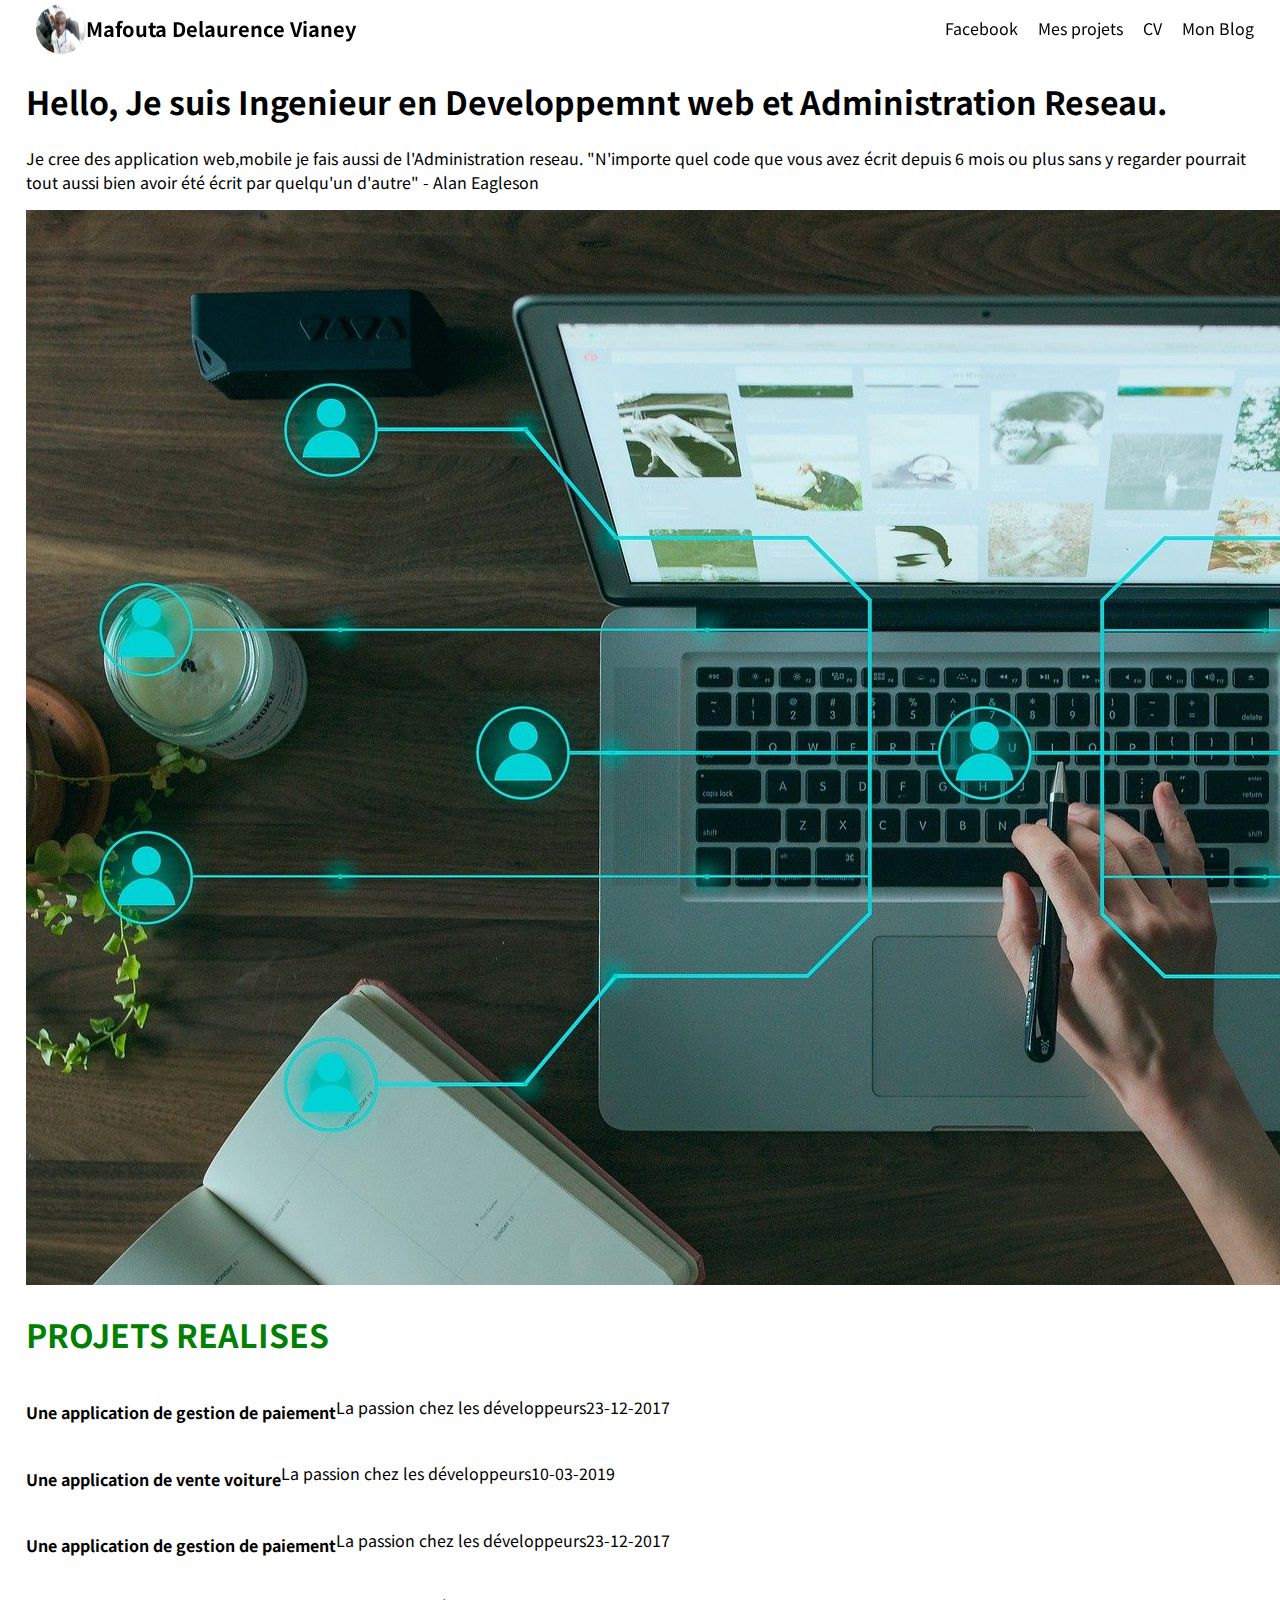
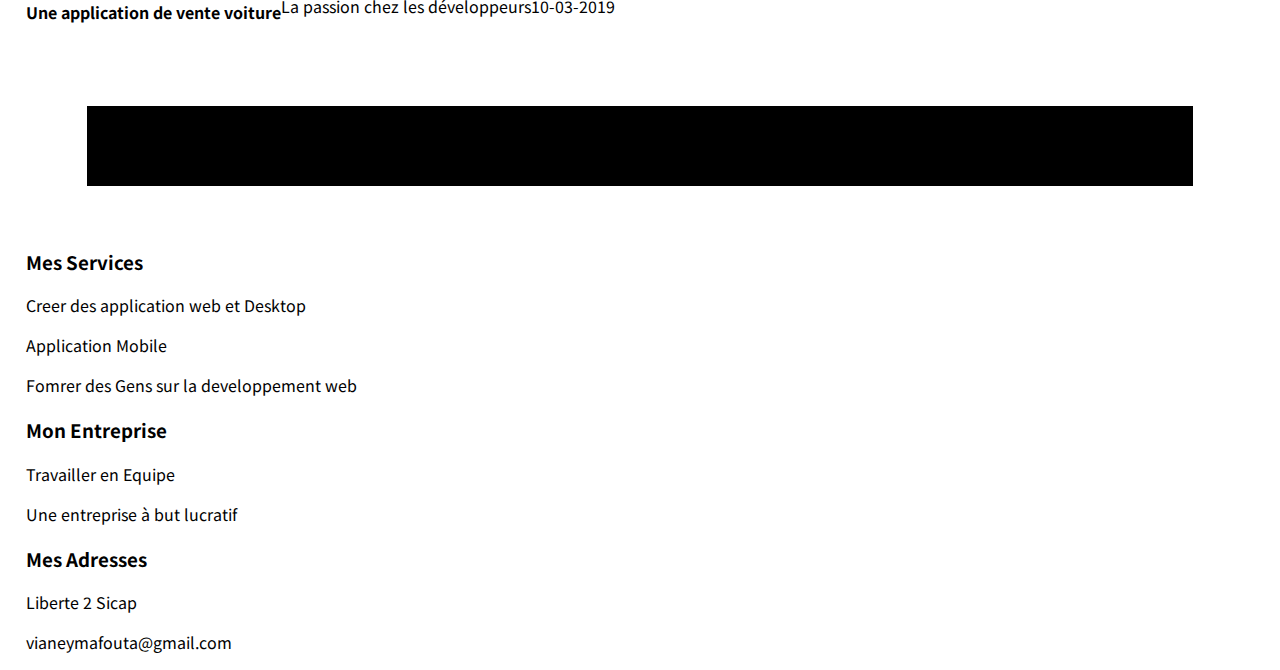
==== index.html @ bf19cdf8 "ajout du projet1" ====
<!DOCTYPE html>
<html lang="en">
<head>
    <meta charset="UTF-8">
    <meta http-equiv="X-UA-Compatible" content="IE=edge">
    <meta name="viewport" content="width=device-width, initial-scale=1.0">
    <title>Mon Portfolio</title>
  <link rel="stylesheet" href="style.css">
</head>
<body>
    <nav>
        <div class="profile">
              <img src="images/profile.jpg" alt="">
              <h1>Mafouta Delaurence Vianey</h1>
        </div>
           <ul>
               <li>Facebook</li>
               <li>Mes projets</li>
               <li>CV</li>
               <li>Mon Blog</li>
           </ul>
    </nav>
    <section class="content">
        <header>
            <h1>Hello, Je suis Ingenieur en Developpemnt web et Administration Reseau.</h1>
            <p> 
            Je cree des application web,mobile je fais aussi de l'Administration reseau.
            "N'importe quel code que vous avez écrit depuis 6 mois ou plus sans y regarder
             pourrait tout aussi bien avoir été écrit par quelqu'un d'autre" - Alan Eagleson

            </p>

        </header>

         <section class="presentation-image">
             <img src="images/main-image.jpg" alt="presentation">
         </section>
         <section class="projets">
             <h1 id="titre">PROJETS REALISES</h1>
             <div class="projets-section">
                 <div class="projet">
                    <h4>Une application de gestion de paiement</h4>
                    <p class="description">
                        La passion chez les développeurs 
                    </p>
                    <p class="dates">23-12-2017</p>
                 </div>
                 <div class="projet">
                     <h4>Une application de vente voiture</h4>
                     <p class="description">
                        La passion chez les développeurs
                     </p>
                     <p class="dates">10-03-2019</p>
                     <div class="projet">
                        <h4>Une application de gestion de paiement</h4>
                        <p class="description">
                            La passion chez les développeurs 
                        </p>
                        <p class="dates">23-12-2017</p>
                     </div>
                     <div class="projet">
                         <h4>Une application de vente voiture</h4>
                         <p class="description">
                            La passion chez les développeurs
                         </p>
                         <p class="dates">10-03-2019</p>
                     </div>
                 </div>
             </div>

             </section>
         </section>
    </section>

    <footer>

    </footer>
     <div class="colonne">
         <h3>Mes Services</h3>
         <p>Creer des application web et Desktop</p>
         <p>Application Mobile</p>
         <p>Fomrer des Gens sur la developpement web</p>      
     </div>
     <div class="colonne">
         <h3>Mon Entreprise</h3>
         <p>Travailler en Equipe</p>
         <p>Une entreprise à but lucratif</p>
        </div>
     <div class="colonne">
         <h3>Mes Adresses</h3>
         <p>Liberte 2 Sicap</p>
         <p>vianeymafouta@gmail.com</p>
        </div>
</body>
</html>
---- style.css ----
@import url('https://fonts.googleapis.com/css2?family=Noto+Sans+JP:wght@300;400&family=Oswald:wght@300&display=swap');
   
body {
    padding: 0 2%;
    margin: 0;
    font-family: 'Noto Sans JP', sans-serif;
}

nav {
      display: flex;
      flex-wrap: wrap;
      justify-content: space-between;
      align-items: center;
      position: sticky;
      top: 0;
}
 nav .profile {

       display: flex;
       align-items: center;
}
nav .profile img {
       width: 50px;
       height: 50px;
       border-radius: 50%;
}
nav .profile {
       margin-left: 10px;
       font-size: 10px;
}
nav ul {
       display: flex;
       list-style-type: none;
}
nav ul li {
       margin-left: 20px;
       cursor: pointer;
       border-bottom: 1px solid #fff;
}
nav ul li:hover {
       border-bottom-color: black;
}

.page-content {
       margin: 4%;
     
}

.page-content header {
       margin: top 5%;
       max-width: 80%;
}

.page-content header h1 {
    margin-top:0;
    text-transform: uppercase;
    font-family: 'Oswald' sans-serif;
    font-size: 6vw;
}

.page-content header p {
    line-height: 30px;
    color: darkseagreen;
}

.page-content .presentation-image{
    margin-top: 5%;
}

.page-content .presentation-image img{
    max-width: 100%;
	height: auto;
}

.page-content .projects{
    margin-top:  6%;
}

.page-content .projects h1{
    font-family: 'Oswald', sans-serif;
    text-transform: uppercase;
    font-size: 3vw;
}

.projets  .projets-section .projet  {
      display: flex;
      flex-wrap: wrap;
}

#titre{

    color: green;
}

.page-content .projects .projects-section .project {
    margin-right: 20px;
    max-width: 195px;
}

.page-content .projects .projects-section .project h4{
    margin: 0;
}

.page-content .projects .projects-section .project .description{
    font-size: 10px;
}

.page-content .projects .projects-section .project .dates{
       font-size: 13px;
       color: rgb(145, 145, 145);
}

footer {
    margin: 5%;
    display: flex;
    flex-wrap: wrap;
    justify-content: space-around;
    background-color: #000;
    color: white;
    padding:40px;
}

footer .colonne p {
	font-size: 12px;
	color: #ccc;
	cursor: pointer;
}

footer .colonne p:hover {
	color: #fff;
}
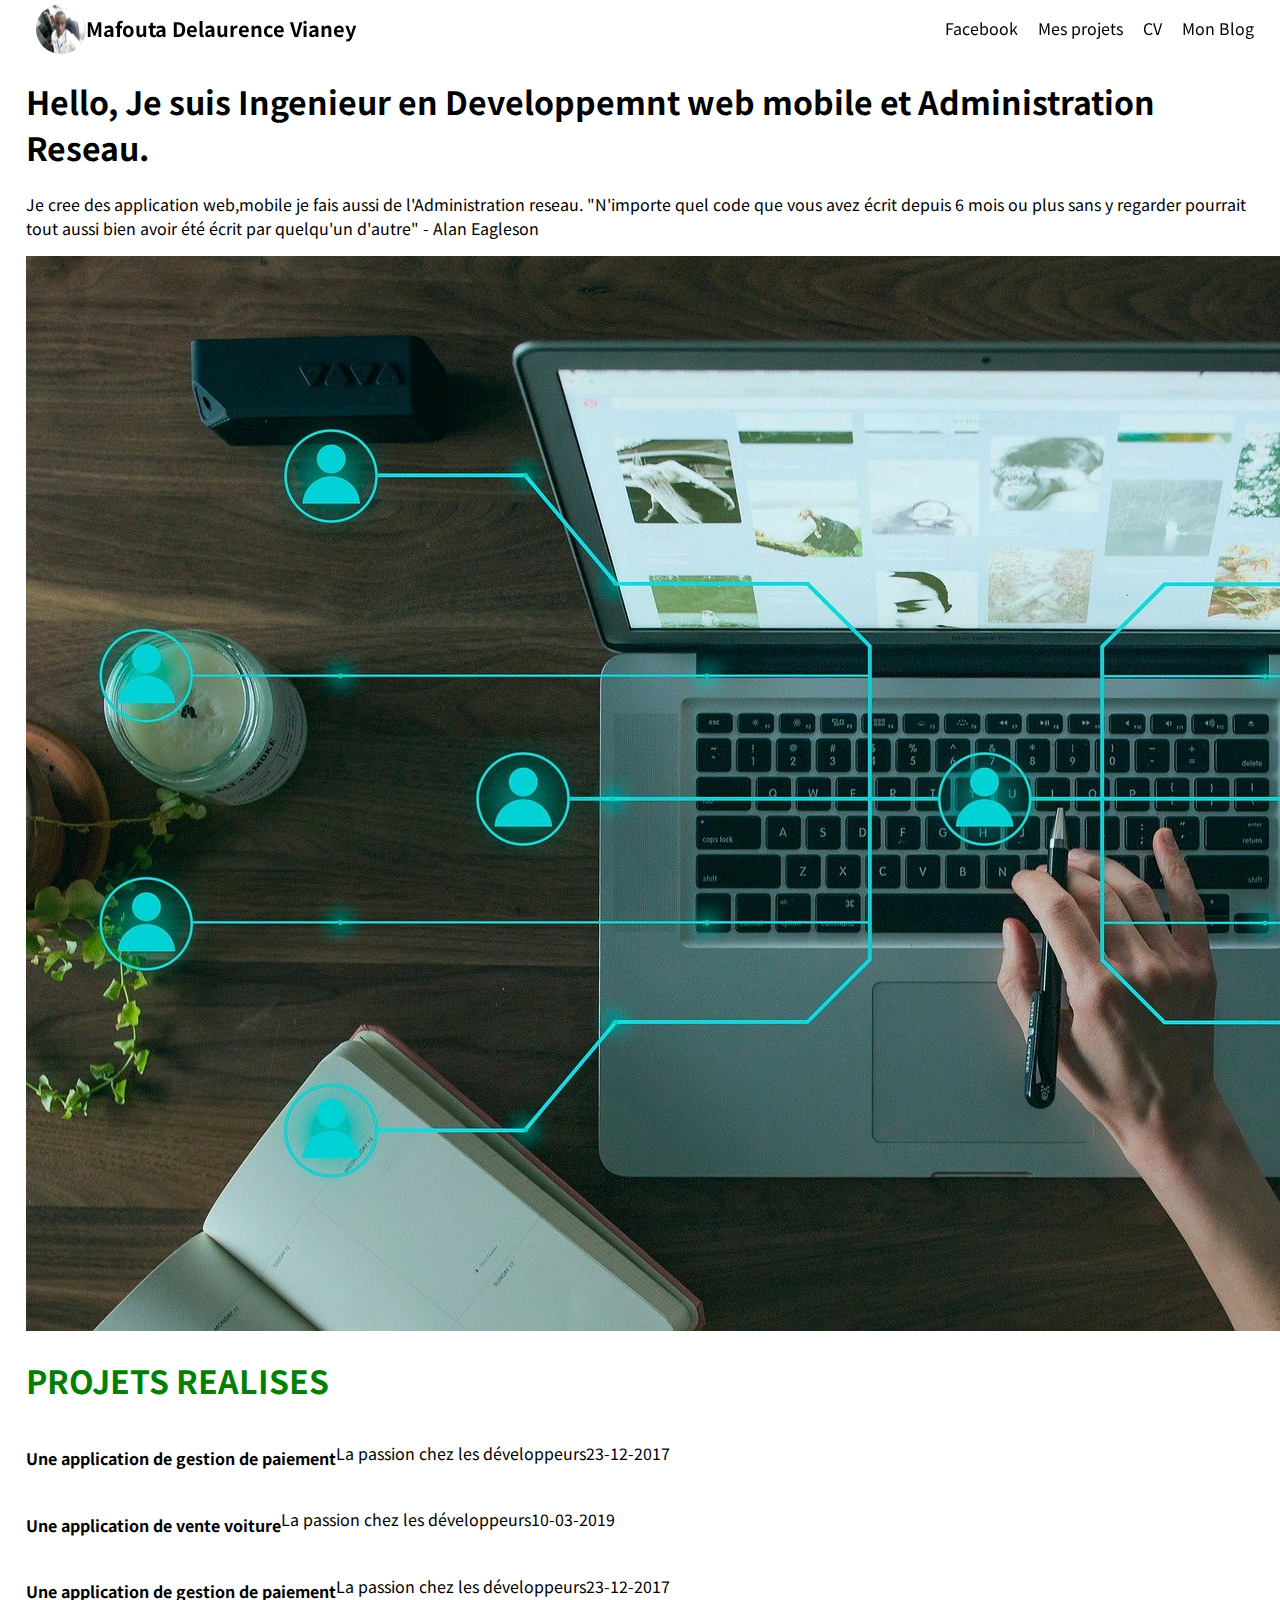
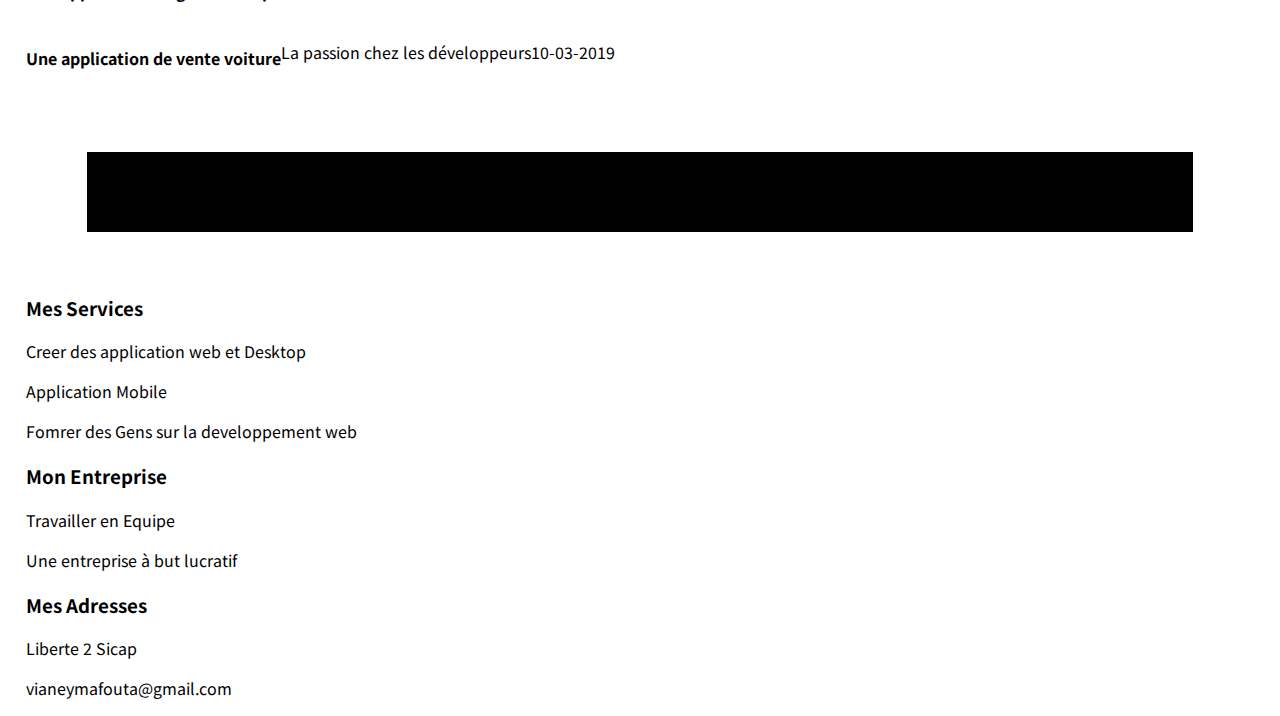
==== commit 9c774feb: "zthgdskuhvk" ====
--- a/index.html
+++ b/index.html
@@ -22,7 +22,7 @@
     </nav>
     <section class="content">
         <header>
-            <h1>Hello, Je suis Ingenieur en Developpemnt web et Administration Reseau.</h1>
+            <h1>Hello, Je suis Ingenieur en Developpemnt web  mobile et Administration Reseau.</h1>
             <p> 
             Je cree des application web,mobile je fais aussi de l'Administration reseau.
             "N'importe quel code que vous avez écrit depuis 6 mois ou plus sans y regarder
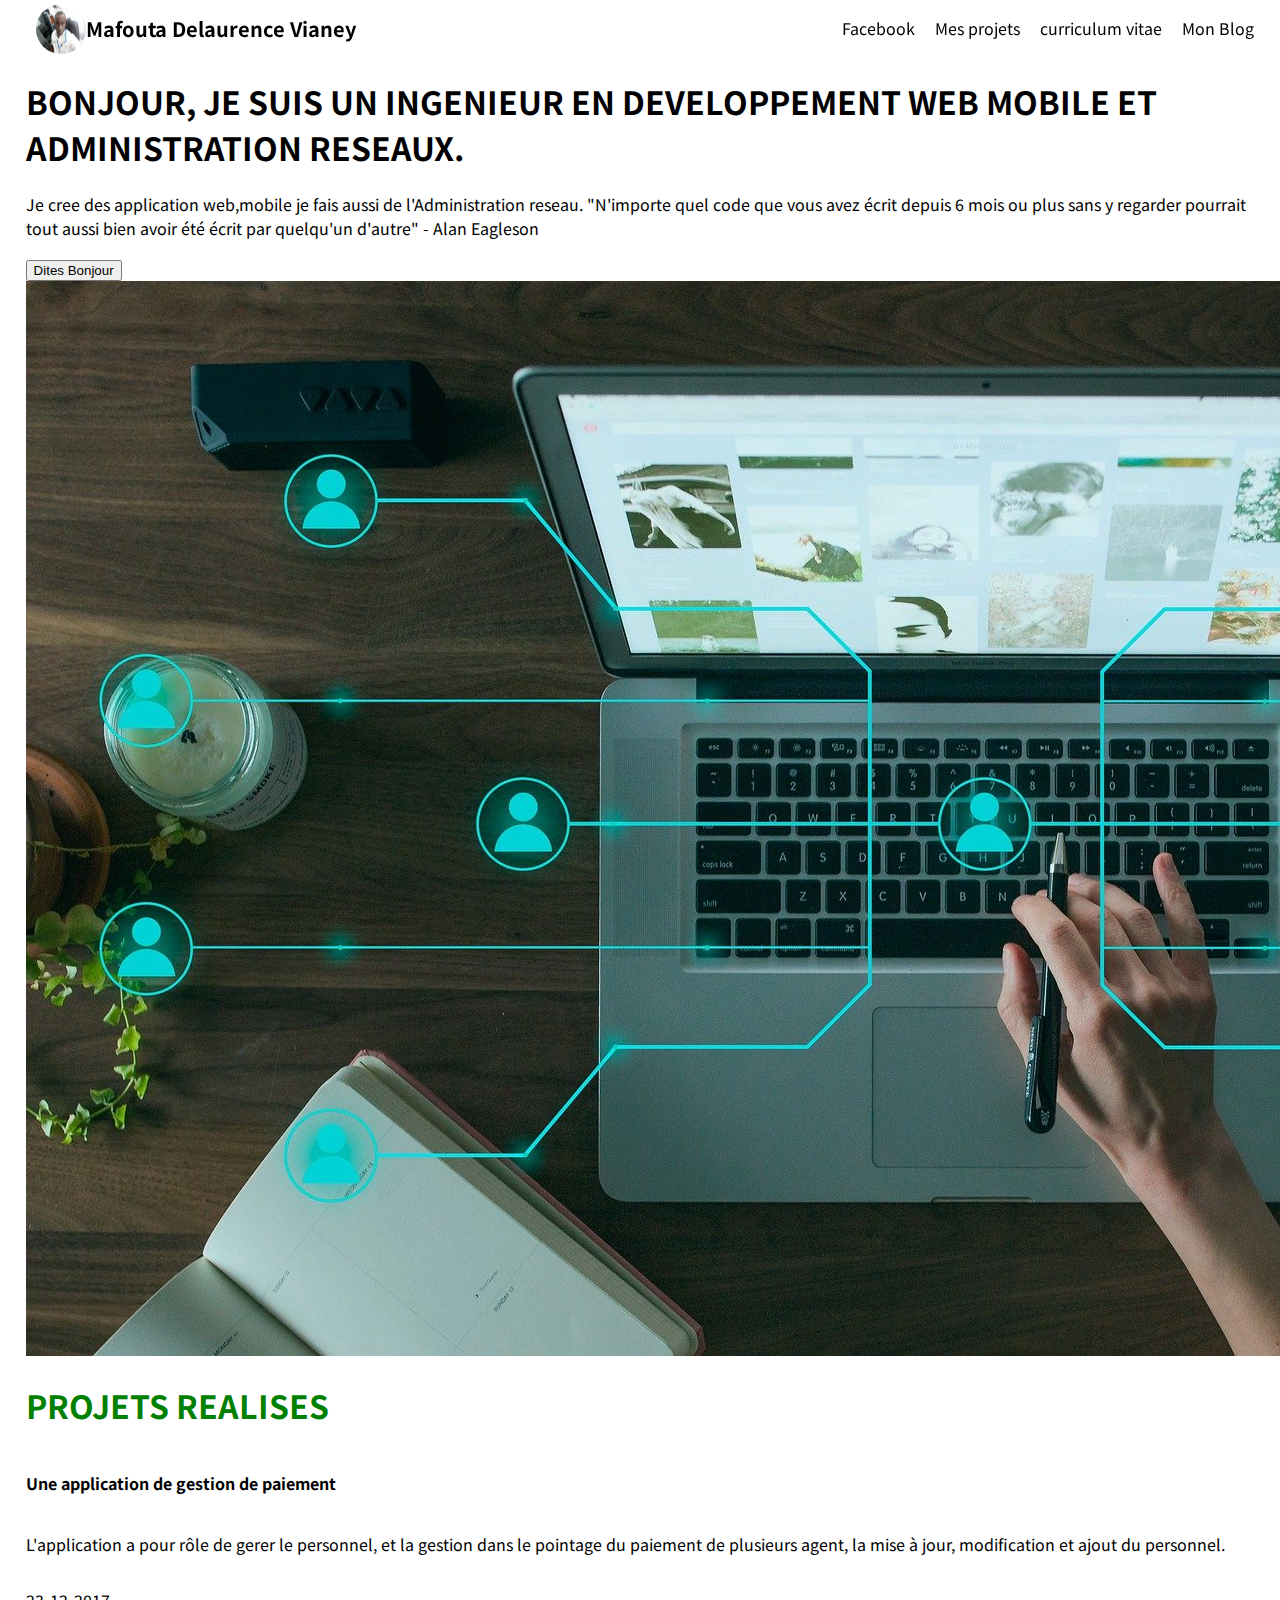
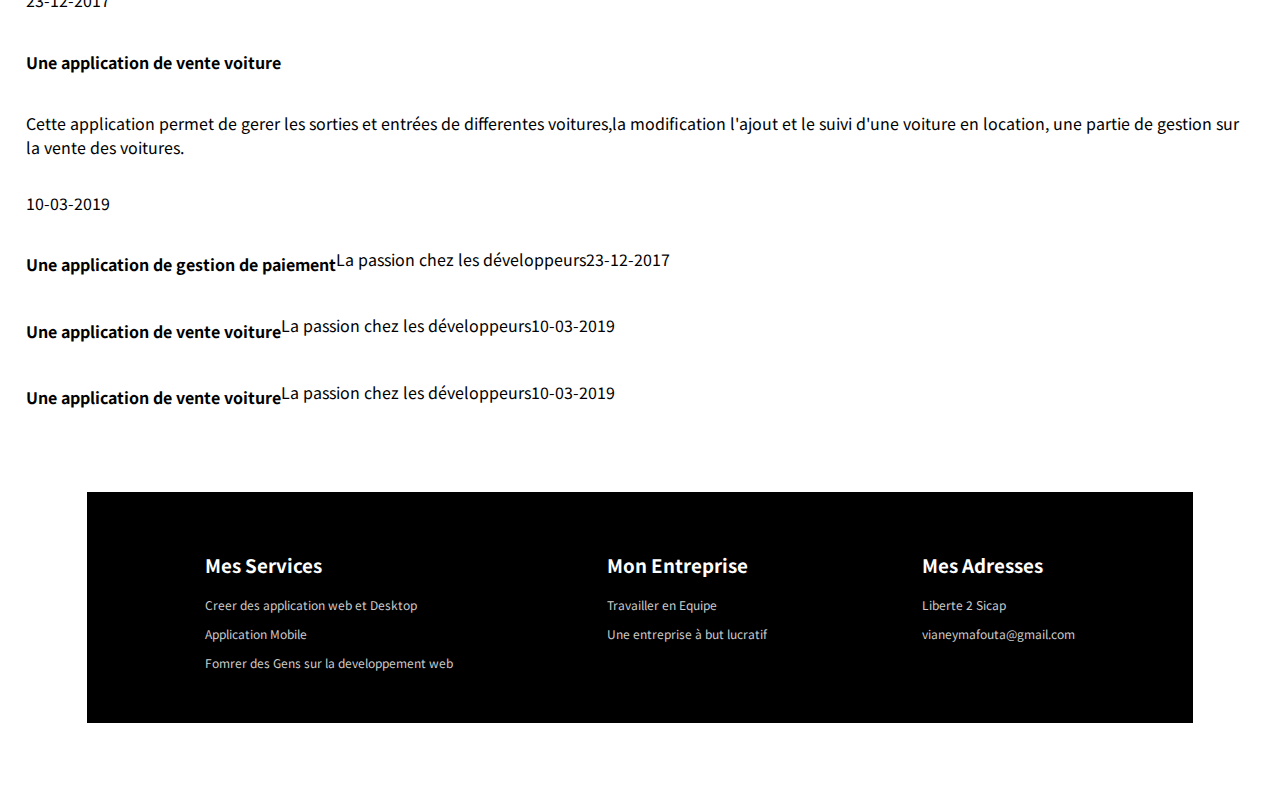
==== commit 95ca7fed: "content" ====
--- a/index.html
+++ b/index.html
@@ -5,7 +5,7 @@
     <meta http-equiv="X-UA-Compatible" content="IE=edge">
     <meta name="viewport" content="width=device-width, initial-scale=1.0">
     <title>Mon Portfolio</title>
-  <link rel="stylesheet" href="style.css">
+    <link rel="stylesheet" href="style.css">
 </head>
 <body>
     <nav>
@@ -16,13 +16,13 @@
            <ul>
                <li>Facebook</li>
                <li>Mes projets</li>
-               <li>CV</li>
+               <li>curriculum vitae</li>
                <li>Mon Blog</li>
            </ul>
     </nav>
     <section class="content">
         <header>
-            <h1>Hello, Je suis Ingenieur en Developpemnt web  mobile et Administration Reseau.</h1>
+            <h1>BONJOUR, JE SUIS UN INGENIEUR EN DEVELOPPEMENT WEB MOBILE ET ADMINISTRATION RESEAUX.</h1>
             <p> 
             Je cree des application web,mobile je fais aussi de l'Administration reseau.
             "N'importe quel code que vous avez écrit depuis 6 mois ou plus sans y regarder
@@ -30,27 +30,32 @@
 
             </p>
 
+            <button>Dites Bonjour</button>
+
         </header>
 
          <section class="presentation-image">
              <img src="images/main-image.jpg" alt="presentation">
          </section>
-         <section class="projets">
+             <section class="projets">
              <h1 id="titre">PROJETS REALISES</h1>
              <div class="projets-section">
                  <div class="projet">
                     <h4>Une application de gestion de paiement</h4>
                     <p class="description">
-                        La passion chez les développeurs 
+                        L'application a pour rôle de gerer le personnel, et la gestion dans le pointage du paiement de plusieurs agent,
+                        la mise à jour, modification et ajout du personnel.
                     </p>
                     <p class="dates">23-12-2017</p>
                  </div>
                  <div class="projet">
                      <h4>Une application de vente voiture</h4>
                      <p class="description">
-                        La passion chez les développeurs
+                        Cette application permet de gerer les sorties et entrées de differentes voitures,la modification l'ajout 
+                        et le suivi d'une voiture en location, une partie de gestion sur la vente des voitures.
                      </p>
                      <p class="dates">10-03-2019</p>
+                    </div>
                      <div class="projet">
                         <h4>Une application de gestion de paiement</h4>
                         <p class="description">
@@ -61,10 +66,17 @@
                      <div class="projet">
                          <h4>Une application de vente voiture</h4>
                          <p class="description">
-                            La passion chez les développeurs
+                            La passion chez les développeurs 
                          </p>
                          <p class="dates">10-03-2019</p>
                      </div>
+                     <div class="projet">
+                        <h4>Une application de vente voiture</h4>
+                        <p class="description">
+                           La passion chez les développeurs 
+                        </p>
+                        <p class="dates">10-03-2019</p>
+                    </div>
                  </div>
              </div>
 
@@ -73,23 +85,23 @@
     </section>
 
     <footer>
-
-    </footer>
-     <div class="colonne">
-         <h3>Mes Services</h3>
-         <p>Creer des application web et Desktop</p>
-         <p>Application Mobile</p>
-         <p>Fomrer des Gens sur la developpement web</p>      
-     </div>
-     <div class="colonne">
-         <h3>Mon Entreprise</h3>
-         <p>Travailler en Equipe</p>
-         <p>Une entreprise à but lucratif</p>
+        <div class="colonne">
+            <h3>Mes Services</h3>
+            <p>Creer des application web et Desktop</p>
+            <p>Application Mobile</p>
+            <p>Fomrer des Gens sur la developpement web</p>      
         </div>
-     <div class="colonne">
-         <h3>Mes Adresses</h3>
-         <p>Liberte 2 Sicap</p>
-         <p>vianeymafouta@gmail.com</p>
-        </div>
+        <div class="colonne">
+            <h3>Mon Entreprise</h3>
+            <p>Travailler en Equipe</p>
+            <p>Une entreprise à but lucratif</p>
+           </div>
+        <div class="colonne">
+            <h3>Mes Adresses</h3>
+            <p>Liberte 2 Sicap</p>
+            <p>vianeymafouta@gmail.com</p>
+           </div>
+    </footer> 
+    
 </body>
 </html>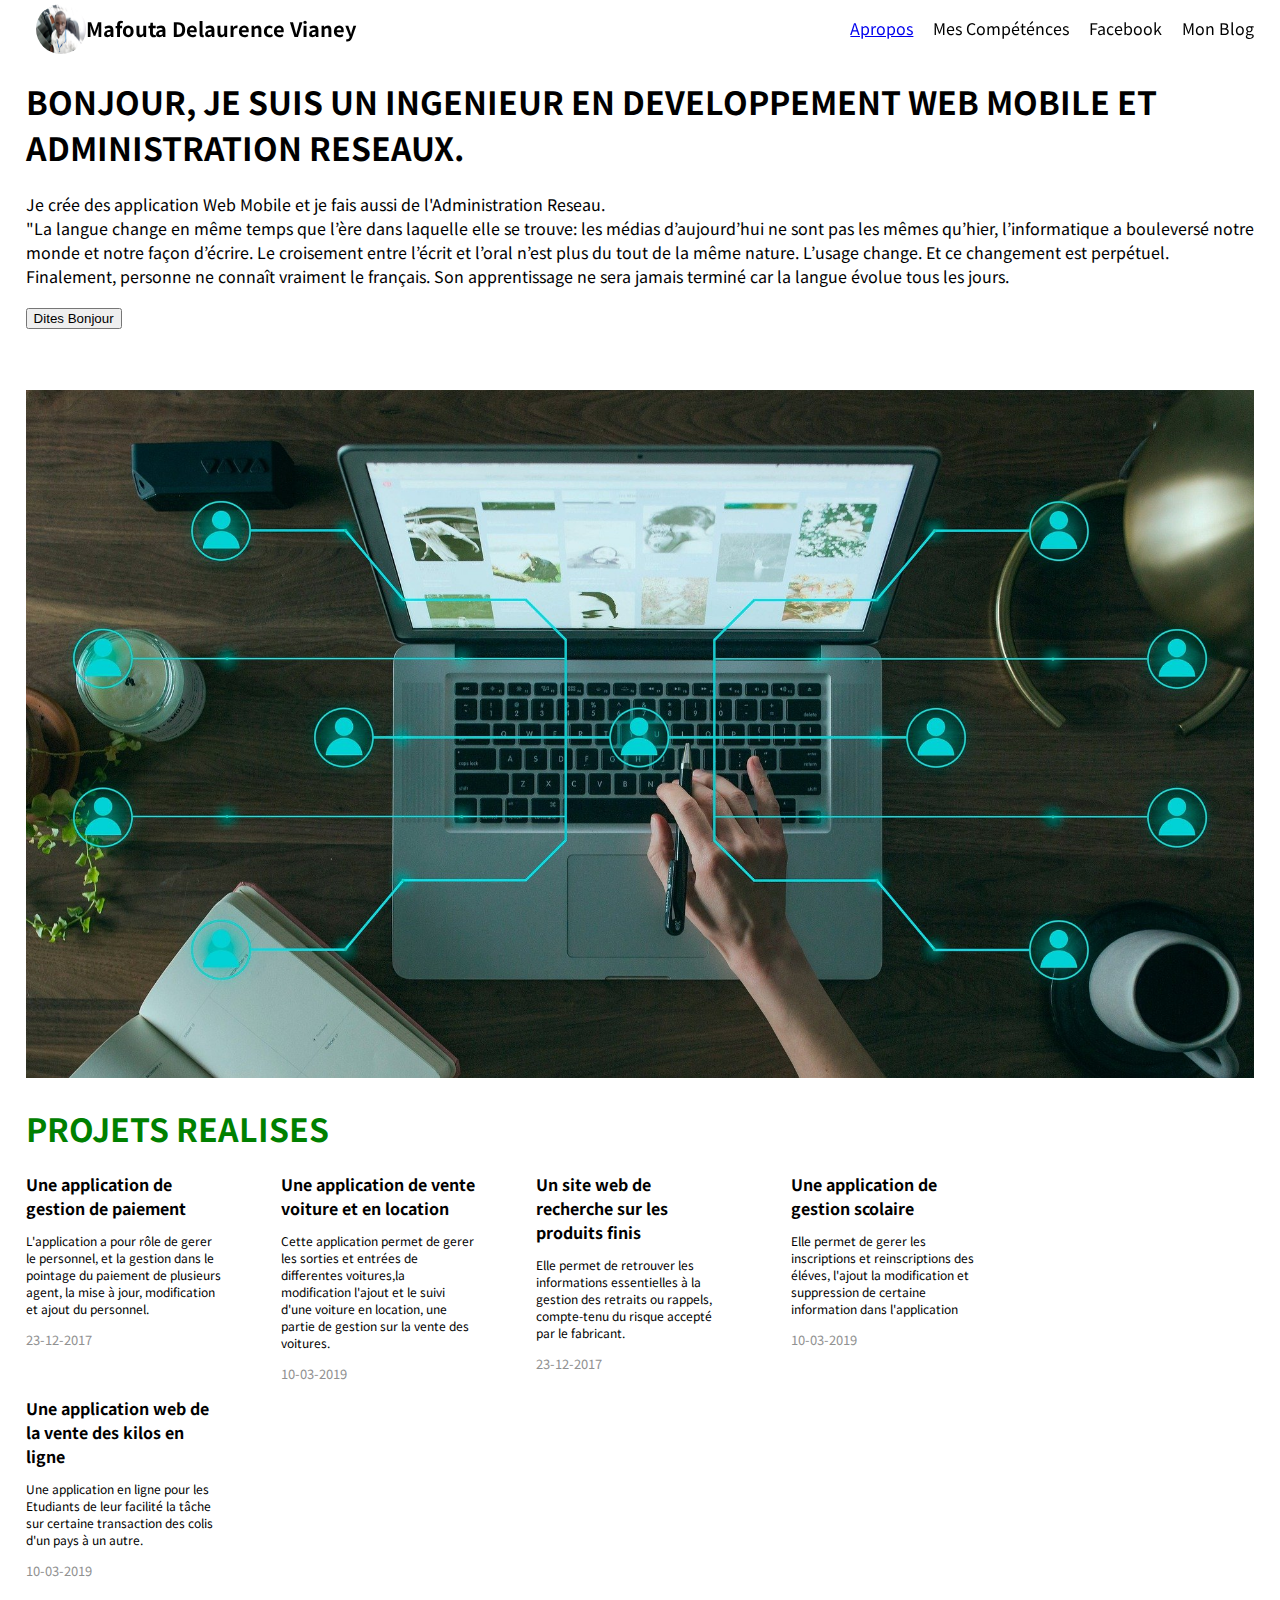
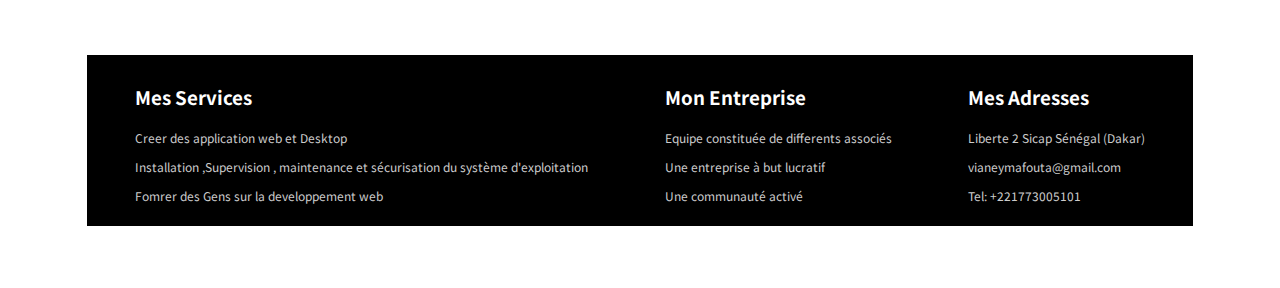
==== commit f2dcf22e: "tranquille" ====
--- a/index.html
+++ b/index.html
@@ -14,9 +14,9 @@
               <h1>Mafouta Delaurence Vianey</h1>
         </div>
            <ul>
+              <a href="apropos.html " target="_blank"><li>Apropos</li></a> 
+               <li>Mes Compéténces</li>
                <li>Facebook</li>
-               <li>Mes projets</li>
-               <li>curriculum vitae</li>
                <li>Mon Blog</li>
            </ul>
     </nav>
@@ -24,10 +24,9 @@
         <header>
             <h1>BONJOUR, JE SUIS UN INGENIEUR EN DEVELOPPEMENT WEB MOBILE ET ADMINISTRATION RESEAUX.</h1>
             <p> 
-            Je cree des application web,mobile je fais aussi de l'Administration reseau.
-            "N'importe quel code que vous avez écrit depuis 6 mois ou plus sans y regarder
-             pourrait tout aussi bien avoir été écrit par quelqu'un d'autre" - Alan Eagleson
+            Je crée des application Web Mobile et je fais aussi de l'Administration Reseau. <br>
 
+            "La langue change en même temps que l’ère dans laquelle elle se trouve: les médias d’aujourd’hui ne sont pas les mêmes qu’hier, l’informatique a bouleversé notre monde et notre façon d’écrire. Le croisement entre l’écrit et l’oral n’est plus du tout de la même nature. L’usage change. Et ce changement est perpétuel. Finalement, personne ne connaît vraiment le français. Son apprentissage ne sera jamais terminé car la langue évolue tous les jours.
             </p>
 
             <button>Dites Bonjour</button>
@@ -49,7 +48,7 @@
                     <p class="dates">23-12-2017</p>
                  </div>
                  <div class="projet">
-                     <h4>Une application de vente voiture</h4>
+                     <h4>Une application de vente voiture et en location</h4>
                      <p class="description">
                         Cette application permet de gerer les sorties et entrées de differentes voitures,la modification l'ajout 
                         et le suivi d'une voiture en location, une partie de gestion sur la vente des voitures.
@@ -57,23 +56,23 @@
                      <p class="dates">10-03-2019</p>
                     </div>
                      <div class="projet">
-                        <h4>Une application de gestion de paiement</h4>
+                        <h4>Un site web de recherche sur les produits finis</h4>
                         <p class="description">
-                            La passion chez les développeurs 
+                            Elle permet de retrouver les informations essentielles à la gestion des retraits ou rappels, compte-tenu du risque accepté par le fabricant. 
                         </p>
                         <p class="dates">23-12-2017</p>
                      </div>
                      <div class="projet">
-                         <h4>Une application de vente voiture</h4>
+                         <h4>Une application de gestion scolaire</h4>
                          <p class="description">
-                            La passion chez les développeurs 
+                            Elle permet de gerer les inscriptions et reinscriptions des éléves, l'ajout la modification et suppression de certaine information dans l'application 
                          </p>
                          <p class="dates">10-03-2019</p>
                      </div>
                      <div class="projet">
-                        <h4>Une application de vente voiture</h4>
+                        <h4>Une application web de la vente des kilos en ligne</h4>
                         <p class="description">
-                           La passion chez les développeurs 
+                           Une application en ligne pour les Etudiants de leur facilité la tâche sur certaine transaction des colis d'un pays à un autre.
                         </p>
                         <p class="dates">10-03-2019</p>
                     </div>
@@ -85,21 +84,24 @@
     </section>
 
     <footer>
+       
         <div class="colonne">
             <h3>Mes Services</h3>
             <p>Creer des application web et Desktop</p>
-            <p>Application Mobile</p>
+            <p>Installation ,Supervision , maintenance et sécurisation du système d'exploitation </p>
             <p>Fomrer des Gens sur la developpement web</p>      
         </div>
         <div class="colonne">
             <h3>Mon Entreprise</h3>
-            <p>Travailler en Equipe</p>
+            <p>Equipe constituée de differents associés</p>
             <p>Une entreprise à but lucratif</p>
+            <p>Une communauté activé</p>
            </div>
         <div class="colonne">
             <h3>Mes Adresses</h3>
-            <p>Liberte 2 Sicap</p>
+            <p>Liberte 2 Sicap  Sénégal (Dakar)</p>
             <p>vianeymafouta@gmail.com</p>
+            <p>Tel: +221773005101</p>
            </div>
     </footer> 
     
--- a/style.css
+++ b/style.css
@@ -47,42 +47,45 @@
 }
 
 .page-content header {
-       margin: top 5%;
+       margin-top: 5%;
        max-width: 80%;
 }
 
 .page-content header h1 {
-    margin-top:0;
+    margin:0;
     text-transform: uppercase;
-    font-family: 'Oswald' sans-serif;
+    font-family: 'Oswald', sans-serif;
     font-size: 6vw;
 }
 
 .page-content header p {
     line-height: 30px;
-    color: darkseagreen;
+    color: #818181;
+}
+.page-content header button {
+    background-color: inherit;
+    cursor: pointer;
+    
 }
 
-.page-content .presentation-image{
+ .presentation-image{
     margin-top: 5%;
 }
-
-.page-content .presentation-image img{
+.presentation-image img{
     max-width: 100%;
-	height: auto;
+    height: auto;
 }
-
-.page-content .projects{
+.page-content .projets{
     margin-top:  6%;
 }
 
-.page-content .projects h1{
+.page-content .projets h1{
     font-family: 'Oswald', sans-serif;
     text-transform: uppercase;
     font-size: 3vw;
 }
 
-.projets  .projets-section .projet  {
+.projets  .projets-section  {
       display: flex;
       flex-wrap: wrap;
 }
@@ -91,21 +94,19 @@
 
     color: green;
 }
-
-.page-content .projects .projects-section .project {
-    margin-right: 20px;
+.projets .projets-section .projet {
+    margin-right: 60px;
     max-width: 195px;
 }
-
-.page-content .projects .projects-section .project h4{
+.projets .projets-section .projet h4{
     margin: 0;
 }
 
-.page-content .projects .projects-section .project .description{
-    font-size: 10px;
+.projets .projets-section .projet .description{
+    font-size: 12px;
 }
 
-.page-content .projects .projects-section .project .dates{
+.projets .projets-section .projet .dates{
        font-size: 13px;
        color: rgb(145, 145, 145);
 }
@@ -117,7 +118,7 @@
     justify-content: space-around;
     background-color: #000;
     color: white;
-    padding:40px;
+    padding:10px;
 }
 
 footer .colonne p {
@@ -129,3 +130,40 @@
 footer .colonne p:hover {
 	color: #fff;
 }
+
+/*le code pour le format telephone ou tablette*/
+
+@media screen and (max-width: 700px) {
+	nav {
+		justify-content: center;
+	}
+	nav ul {
+		display: none;
+	}
+
+	.page-content header {
+		margin-top: 10%;
+		max-width: 100%;
+	}
+	.page-content .projects-section {
+		margin-top: 15%;
+	}
+	.page-content .projects-section h1 {
+		font-size: 1.5em;
+	}
+	.page-content .projects-section .project {
+		margin-right: 0;
+		margin-bottom: 20px;
+		max-width: 100%;
+	}
+	.page-content .projects-section .project .description {
+		font-size: 13px;
+	}
+
+	footer {
+		justify-content: flex-start;
+	}
+	footer .column {
+		width: 80%;
+	}
+}
